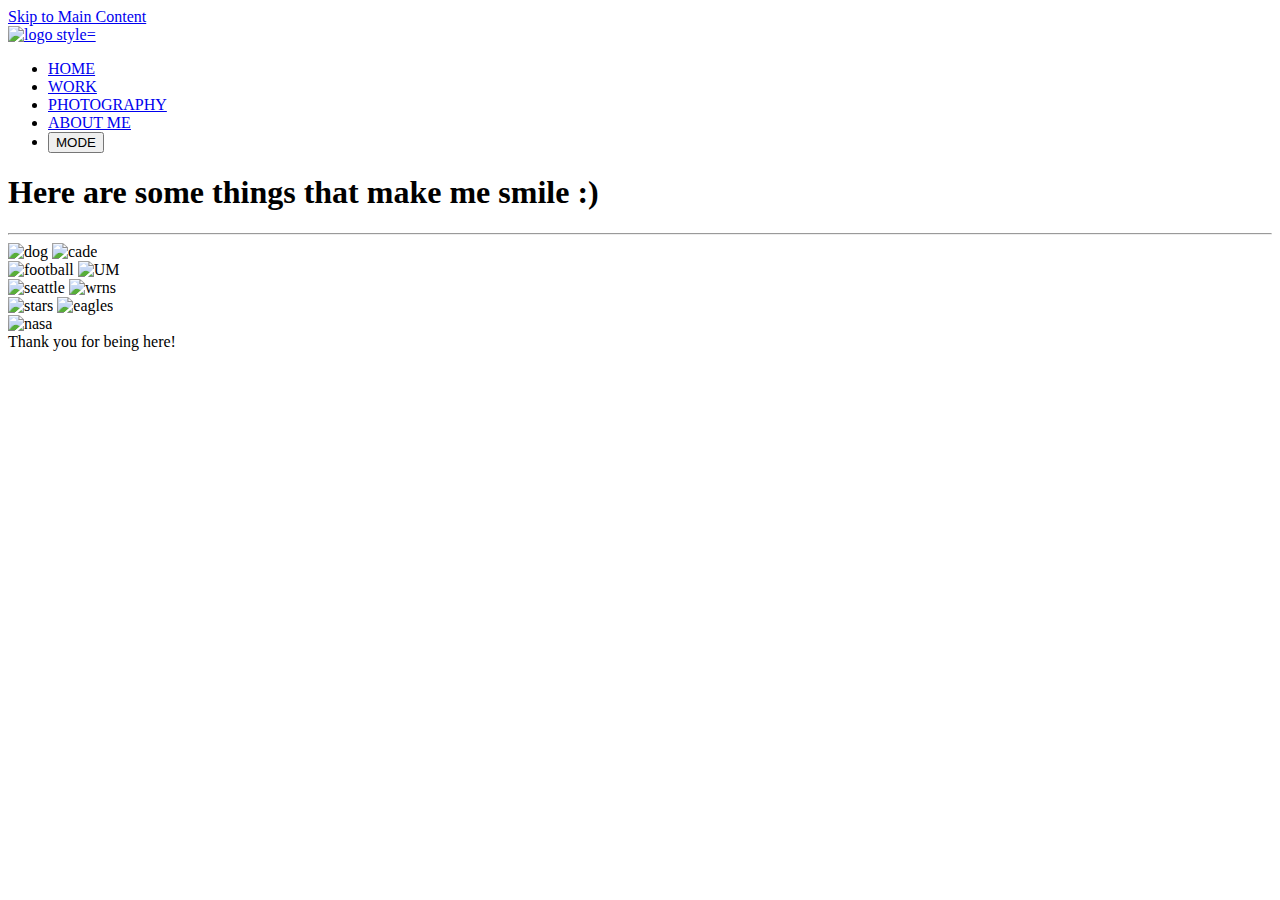
==== contact.html @ 6ec0bf7c "Add files via upload" ====
<!DOCTYPE html>
<html lang="en">
    <head>
        <title>Rithi Vaithyanathan</title>
        <meta charset="UTF-8">
        <meta http-equiv="X-UA-Compatible" content="IE=edge">
        <meta name="viewport" content="width=device-width, initial-scale=1">
        <link rel="stylesheet" type="text/css" href="css/html5reset.css">
        <link rel="stylesheet" type="text/css" href="css/style.css">
        <link href='https://fonts.googleapis.com/css?family=Montserrat' rel='stylesheet'>
    </head>

<body>
    <!--nav bar-->   
    <!----> 
    <div class="skip"><a href="#main">Skip to Main Content</a></div>
  <header>
    <a class="logo" href="index.html"><img src="images/R.png" alt="logo style=" style = "object-fit:scale-down;
      width:100px;
      height:40px;"/></a>
    <nav>
      <ul class = "navBar">
        <li>
          <a href="index.html">HOME</a>
        </li>
        <li>
          <a href="experience.html"> WORK</a>
        </li>
        <li>
          <a href="photography.html">PHOTOGRAPHY</a>
        </li>
        <li>
          <a href ="contact.html" class = "underline"><u>ABOUT ME</u></a>
        </li>
        <li><button class="toggle" onclick="myFunction()">MODE</button></li>
      </ul>
    </nav>
  </header>
  <main id = "main">
    
  </div>
    <h1 class="timeline">Here are some things that make me smile :)</h1>
    <hr>
  <div class = "about_images">

      <div class='row1'>
        <div class='column1'>
          <img class="one" src="images/dog.jpeg" alt="dog"/>
          <img class="one" src="images/cade.jpg" alt="cade"/>
        </div>

        <div class='column1'>
          <img class="two" src="images/football.jpeg" alt="football"/>
          <img class="two" src="images/um.jpeg" alt="UM"/>
        </div>

        <div class='column1'>
          <img class="three" src="images/seattle.jpeg" alt="seattle"/>
          <img class="three" src="images/wrns.png" alt="wrns"/>
        </div>

        <div class='column1'>
          <img class="four" src="images/stars.jpeg" alt="stars"/>
          <img class="four" src="images/eagles.png" alt="eagles"/>
        </div>
        <div class='column1'>
          <img class="five" src="images/nasa.jpeg" alt="nasa"/>
        </div>
      </div>
 
  </div>
</main>
<script>
  function myFunction() {
     var element = document.body;
     element.classList.toggle("dark-mode");
  }
</script>
<footer> 
 
  Thank you for being here!

</footer>

</body>



</html>
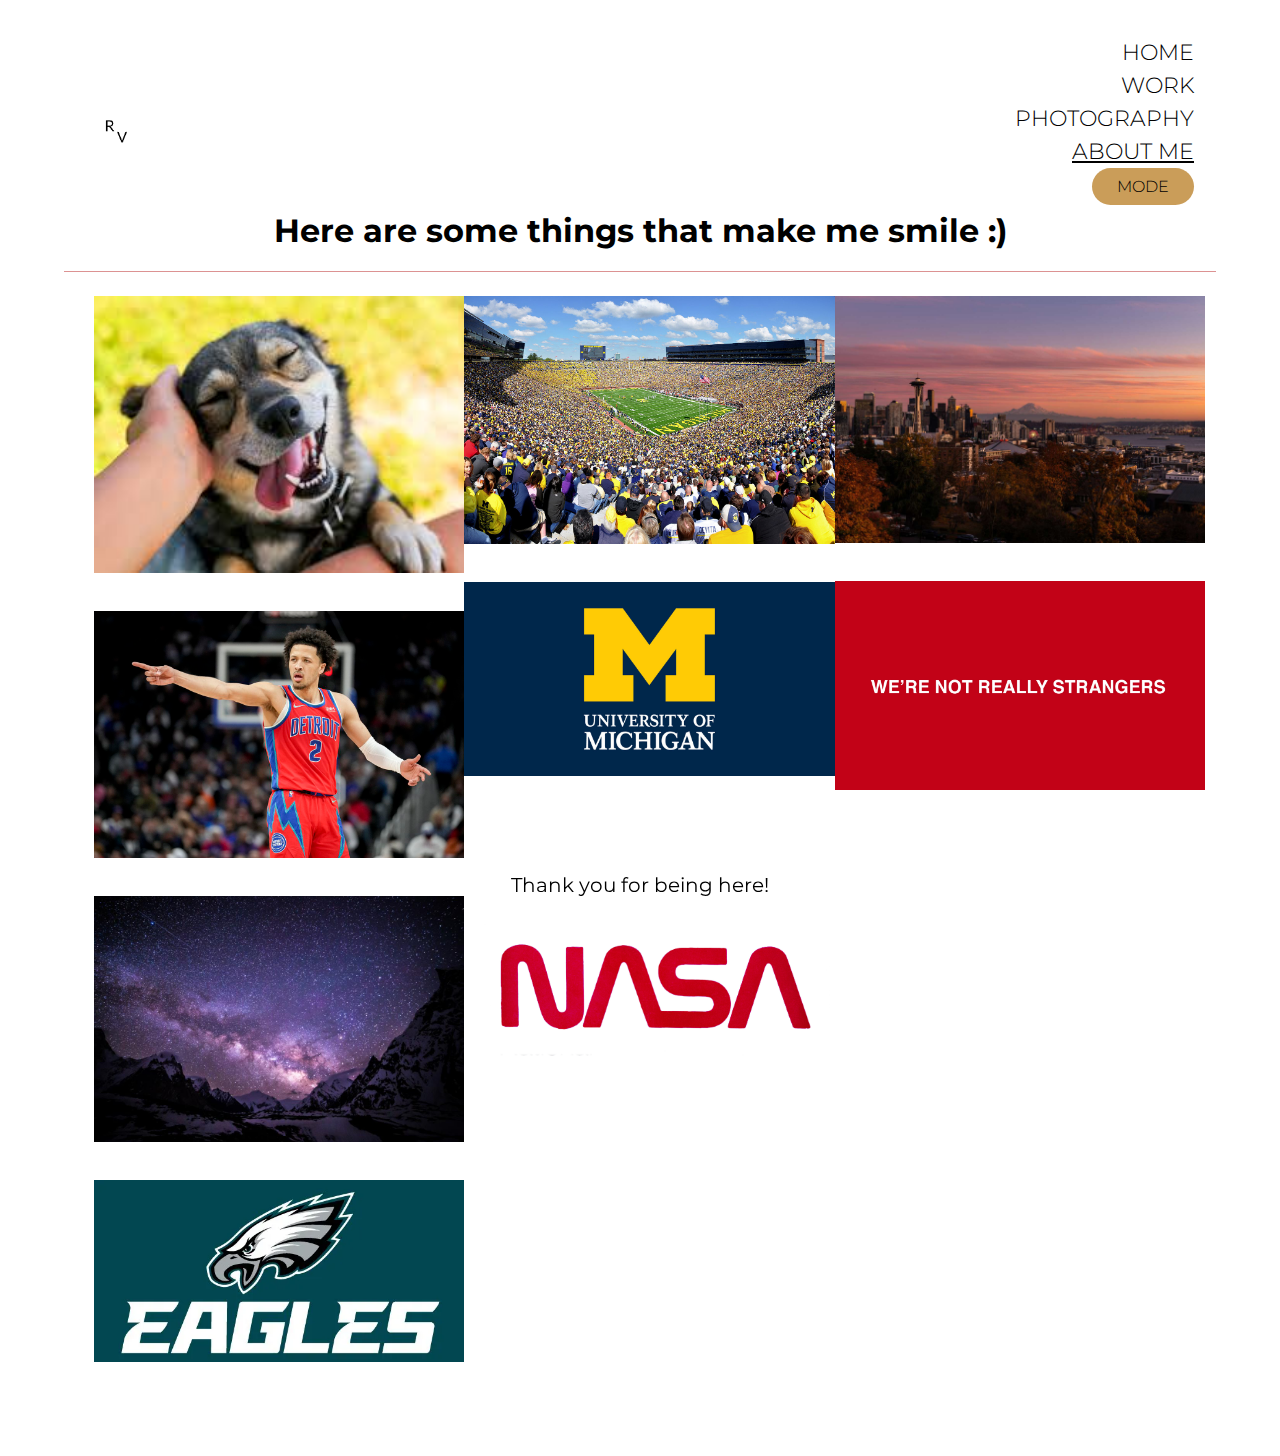
==== commit 1264470f: "Add files via upload" ====
--- a/contact.html
+++ b/contact.html
@@ -43,27 +43,27 @@
     <hr>
   <div class = "about_images">
 
-      <div class='row1'>
-        <div class='column1'>
+      <div class='row'>
+        <div class='col'>
           <img class="one" src="images/dog.jpeg" alt="dog"/>
           <img class="one" src="images/cade.jpg" alt="cade"/>
         </div>
 
-        <div class='column1'>
+        <div class='col'>
           <img class="two" src="images/football.jpeg" alt="football"/>
           <img class="two" src="images/um.jpeg" alt="UM"/>
         </div>
 
-        <div class='column1'>
+        <div class='col'>
           <img class="three" src="images/seattle.jpeg" alt="seattle"/>
           <img class="three" src="images/wrns.png" alt="wrns"/>
         </div>
 
-        <div class='column1'>
+        <div class='col'>
           <img class="four" src="images/stars.jpeg" alt="stars"/>
           <img class="four" src="images/eagles.png" alt="eagles"/>
         </div>
-        <div class='column1'>
+        <div class='col'>
           <img class="five" src="images/nasa.jpeg" alt="nasa"/>
         </div>
       </div>
--- a/css/style.css
+++ b/css/style.css
@@ -0,0 +1,722 @@
+@import url('https://fonts.googleapis.com/css2?family=Open+Sans:wght@300&display=swap');
+
+
+* {
+  box-sizing: border-box;
+  margin: 0;
+  padding: 0;
+}
+
+.dark-mode {
+  background-color: black;
+  color: white;
+}
+.dark-mode h1 {
+  color: white;
+}
+.dark-mode .navBar a{
+  color: white;
+}
+.dark-mode footer{
+  color: white;
+  position: fixed;
+}
+
+
+.dark-mode .cool_stuff {
+  font-size: 16px;
+  font-weight: bold;
+  color: white;
+}
+
+.dark-mode .cool_stuff:hover {
+  font-size: 16px;
+  font-style: bold;
+  background-color: #B9E6FE;
+  color: white;
+}
+
+
+.dark-mode .cool_stuff2 {
+  font-size: 16px;
+  font-weight: bold;
+  color: white;
+}
+
+.dark-mode .cool_stuff2:hover {
+  font-size: 16px;
+  font-style: bold;
+  background-color: #FFE4E8;
+  color: white;
+}
+
+.dark-mode .cool_stuff3 {
+  font-size: 16px;
+  font-weight: bold;
+  color: white;
+}
+
+.dark-mode .cool_stuff3:hover {
+  font-size: 16px;
+  font-style: bold;
+  background-color: #FFEAD5;
+  color: white;
+}
+
+.dark-mode .cool_stuff4 {
+  font-size: 16px;
+  font-weight: bold;
+  color: white;
+}
+
+.dark-mode .cool_stuff4:hover {
+  font-size: 16px;
+  font-style: bold;
+  background-color: #EBE9FE;
+  color: white;
+}
+
+header {
+  display: flex;
+  justify-content: flex-end;
+  align-items: center;
+  padding: 2px;
+
+}
+
+.logo {
+  cursor: pointer;
+  margin-right: auto;
+}
+
+h1 {
+  font-size: 20px;
+}
+
+li, a, button {
+  font-family: 'Montserrat';
+  font-weight: 300;
+  font-size: 16px;
+  text-decoration: none;
+  color: black;
+}
+
+.navBar a,
+.cta
+ {
+  font-family: 'Montserrat';
+  font-weight: 300;
+  color: black;
+  text-decoration: none;
+}
+
+
+
+.navBar {
+  list-style: none;
+  margin-top: -13.5%;
+  display: flex;
+  justify-content: end; 
+  flex-direction: column;
+  align-items: flex-end;
+  align-content: flex-end;
+  flex-wrap: wrap;
+  font-size: 12px;
+}
+
+
+.navBar li {
+  display: inline-block; 
+  padding: 0px 20px; 
+
+
+}
+
+.navBar li a{
+  transition: all 0.3s ease 0s; 
+
+}
+
+.navBar li a:hover{
+  color:gray;
+}
+
+
+button {
+  margin-left: 20px;
+  padding: 9px 25px;
+  background-color: rgba(202, 157, 89, 1);
+  border:none;
+  border-radius: 50px;
+  cursor: pointer;
+  transition: all 0.3s ease 0s;  
+}
+button:hover {
+  background-color: rgba(202, 157, 89, 0.8);
+}
+
+
+.cta {
+  padding: 9px 25px;
+  background-color: rgba(202, 157, 89, 1);
+  border: none;
+  border-radius: 50px;
+  cursor: pointer;
+  transition: all 0.3s ease 0s;
+}
+
+.cta:hover {
+  background-color: rgba(202, 157, 89, 0.8);
+}
+
+
+.skip a{
+  left: 0;
+  padding: 7px;
+  -webkit-transition: top 1s ease-out;
+  transition: top 1s ease-out;
+  z-index: 1;
+  position: absolute;
+  top: -50px;
+}
+
+.skip a:focus{
+  top: 10px;
+}
+
+/* 02 Font family */
+
+body {
+  margin-top: 0em;
+  font-family: 'Montserrat';
+  padding: 4em;
+  line-height: 1.5;
+
+}
+
+.headshot {
+  border-radius: 90%;
+  width: 300px;
+  border: 1px solid #000000;
+  vertical-align: top;
+}
+
+.about {
+  margin: 0; 
+  position: absolute;
+  top: 50%;
+  left: 50%;
+  margin-right: -50%;
+  transform: translate(-50%, -50%);
+  display: flex;
+  align-items: center;
+}
+
+.about2 {
+  margin: 0; 
+  position: fixed;
+  top: 50%;
+  left: 50%;
+  margin-right: -50%;
+  transform: translate(-50%, -50%);
+  align-items: center;
+}
+
+.cool_stuff {
+  font-size: 16px;
+  font-weight: bold;
+}
+
+.cool_stuff:hover {
+  font-size: 16px;
+  font-style: bold;
+  background-color: #B9E6FE;
+}
+
+
+.cool_stuff2 {
+  font-size: 16px;
+  font-weight: bold;
+}
+
+.cool_stuff2:hover {
+  font-size: 16px;
+  font-style: bold;
+  background-color: #FFE4E8;
+}
+
+.cool_stuff3 {
+  font-size: 16px;
+  font-weight: bold;
+}
+
+.cool_stuff3:hover {
+  font-size: 16px;
+  font-style: bold;
+  background-color: #FFEAD5;
+}
+
+.cool_stuff4 {
+  font-size: 16px;
+  font-weight: bold;
+}
+
+.cool_stuff4:hover {
+  font-size: 16px;
+  font-style: bold;
+  background-color: #EBE9FE;
+}
+
+.description {
+
+    display: inline-block;
+    padding:0px 50px;
+
+}
+
+
+
+footer {
+  text-align: center;
+  width: 100%;
+}
+
+
+.links {
+  list-style: none;
+}
+
+.links li a{
+  transition: all 0.3s ease 0s; 
+
+}
+
+.links li a:hover{
+  color:gray;
+}
+
+
+  /* EXPERIENCE / WORK  */
+.timeline {
+  color: black;
+  text-align: center;
+}
+
+.experience {
+  display: flex;
+  align-items: center;
+  margin: auto;
+  width: 80%;
+}
+
+.left {
+  width: 500px;
+  display: inline-block;
+  padding:0px 30px;
+  text-align: center;
+}
+
+.organization {
+  font-size: 20px;
+  font-style: normal;
+}
+
+.title {
+  font-size: 13px;
+}
+
+.time {
+  font-size: 12px;
+}
+.circle {
+  display: inline-block;
+  border-radius: 50%;
+  width: 200px;
+  border: 2px solid #000000;
+  vertical-align: top;
+}
+.contact-form {
+  padding: 30px;
+  margin: 60px 80px;
+  text-align: center;
+}
+
+  /* Photography  */
+.photo-image, .container {
+  display: inline-grid;
+  grid-template-columns: 1fr 1fr;
+  grid-template-rows: auto;
+  margin: 0;
+  gap: 30px;
+  padding: 0;
+  align-self: center;
+  justify-self: center;
+  place-items: center;
+  padding-bottom: 40px
+}
+
+#image1, #image2, #image3, #image4, #image5, #image6, #image7, #image8, #image9, #image10, #image11, #image12 {
+  max-width: 80%;
+  height: auto;
+  border: 3px solid  #EBE9FE;
+  background-color:  #EBE9FE;
+  padding: 10px;
+
+}
+
+.about_images ul {
+  
+  flex-wrap: wrap;
+  display: flex;
+}
+
+.about_images li {
+  height: 80vh;
+  flex-grow: 1;
+}
+
+.about_images img {
+  max-height: 100%;
+  min-width: 100%;
+  object-fit: cover;
+  vertical-align: bottom;
+}
+
+footer {
+  position: fixed;
+  font-size: 20px;
+  width: 100%;
+  color: black;
+  left: 0;
+  bottom: 0;
+}
+
+
+
+/* CONTACT */ 
+
+.about_images {
+  margin: 0 30px 0 0;
+}
+
+.row {
+  flex-wrap: wrap;
+  display: flex;
+  
+}
+
+.col {
+ 
+  max-width: 100%;
+  flex: 100%;
+}
+
+.about_images img {
+  
+  max-width: 90%;
+  justify-content: center;
+  margin: 30px;
+  height: auto;
+}
+
+.about_images img:hover {
+  filter: drop-shadow(4px 4px 4px #b0b0b0);
+  transform:scale(1.02);
+  transition: all 0.7s;
+}
+
+.about_images img:focus {
+  filter: drop-shadow(4px 4px 4px #b0b0b0);
+  transform:scale(1.02);
+  transition: all 0.7s;
+}
+
+
+
+
+@media screen and (min-width: 750px)  {
+  .photo-image, .container {
+    grid-template-columns: 1fr 1fr 1fr;
+  } 
+  .col {
+    flex: 50%;
+    max-width: 50%;
+  }
+
+  .col img {
+      margin-top: 8px;
+      vertical-align: middle;
+      width: 100%;
+  }
+
+  .col .five {
+      display: inline-flex;
+  }
+  
+  .navBar {
+    list-style: none; 
+    display: flex;
+    height: auto;
+  }
+  
+  h1 {
+    font-size: 22px;
+  }
+  a {
+    font-size: 22px;
+  }
+  h2 {
+    font-size: 15px;
+  }
+  .cool_stuff {
+    font-size: 22px;
+    font-weight: bold;
+  }
+  
+  .cool_stuff:hover {
+    font-size: 22px;
+    font-style: bold;
+    background-color: #B9E6FE;
+  }
+  
+  
+  .cool_stuff2 {
+    font-size: 22px;
+    font-weight: bold;
+  }
+  
+  .cool_stuff2:hover {
+    font-size: 22px;
+    font-style: bold;
+    background-color: #FFE4E8;
+  }
+  
+  .cool_stuff3 {
+    font-size: 22px;
+    font-weight: bold;
+  }
+  
+  .cool_stuff3:hover {
+    font-size: 22px;
+    font-style: bold;
+    background-color: #FFEAD5;
+  }
+  
+  .cool_stuff4 {
+    font-size: 22px;
+    font-weight: bold;
+  }
+  
+  .cool_stuff4:hover {
+    font-size: 22px;
+    font-style: bold;
+    background-color: #EBE9FE;
+  }
+  .dark-mode .cool_stuff {
+    font-size: 22px;
+    font-weight: bold;
+    color: white;
+  }
+  
+  .dark-mode .cool_stuff:hover {
+    font-size: 22px;
+    font-style: bold;
+    background-color: #B9E6FE;
+    color: white;
+  }
+  
+  
+  .dark-mode .cool_stuff2 {
+    font-size: 22px;
+    font-weight: bold;
+    color: white;
+  }
+  
+  .dark-mode .cool_stuff2:hover {
+    font-size: 22px;
+    font-style: bold;
+    background-color: #FFE4E8;
+    color: white;
+  }
+  
+  .dark-mode .cool_stuff3 {
+    font-size: 22px;
+    font-weight: bold;
+    color: white;
+  }
+  
+  .dark-mode .cool_stuff3:hover {
+    font-size: 22px;
+    font-style: bold;
+    background-color: #FFEAD5;
+    color: white;
+  }
+  
+  .dark-mode .cool_stuff4 {
+    font-size: 22px;
+    font-weight: bold;
+    color: white;
+  }
+  
+  .dark-mode .cool_stuff4:hover {
+    font-size: 22px;
+    font-style: bold;
+    background-color: #EBE9FE;
+    color: white;
+  }
+  .organization {
+    font-size: 25px;
+    font-style: normal;
+  }
+  
+  .title {
+    font-size: 17px;
+  }
+  
+  .time {
+    font-size: 12px;
+  }
+}
+
+@media screen and (min-width: 1100px) {
+  .photo-image, .container {
+      grid-template-columns: 1fr 1fr 1fr 1fr;
+  } 
+  .col {
+    flex: 33%;
+    max-width: 33%;
+}
+
+.col .three .four .five {
+    display: inline-flex;
+}
+
+.col img {
+    margin-top: 8px;
+    vertical-align: middle;
+    width: 100%;
+}
+
+  .navBar {
+    list-style: none; 
+    display: flex;
+    height: auto;
+  }
+  h1 {
+    font-size: 32px;
+  }
+  h2 {
+    font-size: 25px;
+  }
+  .cool_stuff {
+    font-size: 32px;
+    font-weight: bold;
+  }
+  
+  .cool_stuff:hover {
+    font-size: 32px;
+    font-style: bold;
+    background-color: #B9E6FE;
+  }
+  
+  
+  .cool_stuff2 {
+    font-size: 32px;
+    font-weight: bold;
+  }
+  
+  .cool_stuff2:hover {
+    font-size: 32px;
+    font-style: bold;
+    background-color: #FFE4E8;
+  }
+  
+  .cool_stuff3 {
+    font-size: 32px;
+    font-weight: bold;
+  }
+  
+  .cool_stuff3:hover {
+    font-size: 32px;
+    font-style: bold;
+    background-color: #FFEAD5;
+  }
+  
+  .cool_stuff4 {
+    font-size: 32px;
+    font-weight: bold;
+  }
+  
+  .cool_stuff4:hover {
+    font-size: 32px;
+    font-style: bold;
+    background-color: #EBE9FE;
+  }
+
+  .dark-mode .cool_stuff {
+    font-size: 32px;
+    font-weight: bold;
+    color: white;
+  }
+  
+  .dark-mode .cool_stuff:hover {
+    font-size: 32px;
+    font-style: bold;
+    background-color: #B9E6FE;
+    color: white;
+  }
+  
+  
+  .dark-mode .cool_stuff2 {
+    font-size: 32px;
+    font-weight: bold;
+    color: white;
+  }
+  
+  .dark-mode .cool_stuff2:hover {
+    font-size: 32px;
+    font-style: bold;
+    background-color: #FFE4E8;
+    color: white;
+  }
+  
+  .dark-mode .cool_stuff3 {
+    font-size: 32px;
+    font-weight: bold;
+    color: white;
+  }
+  
+  .dark-mode .cool_stuff3:hover {
+    font-size: 32px;
+    font-style: bold;
+    background-color: #FFEAD5;
+    color: white;
+  }
+  
+  .dark-mode .cool_stuff4 {
+    font-size: 32px;
+    font-weight: bold;
+    color: white;
+  }
+  
+  .dark-mode .cool_stuff4:hover {
+    font-size: 32px;
+    font-style: bold;
+    background-color: #EBE9FE;
+    color: white;
+  }
+
+  .organization {
+    font-size: 30px;
+    font-style: normal;
+  }
+  
+  .title {
+    font-size: 24px;
+  }
+  
+  .time {
+    font-size: 15px;
+  }
+  
+}
